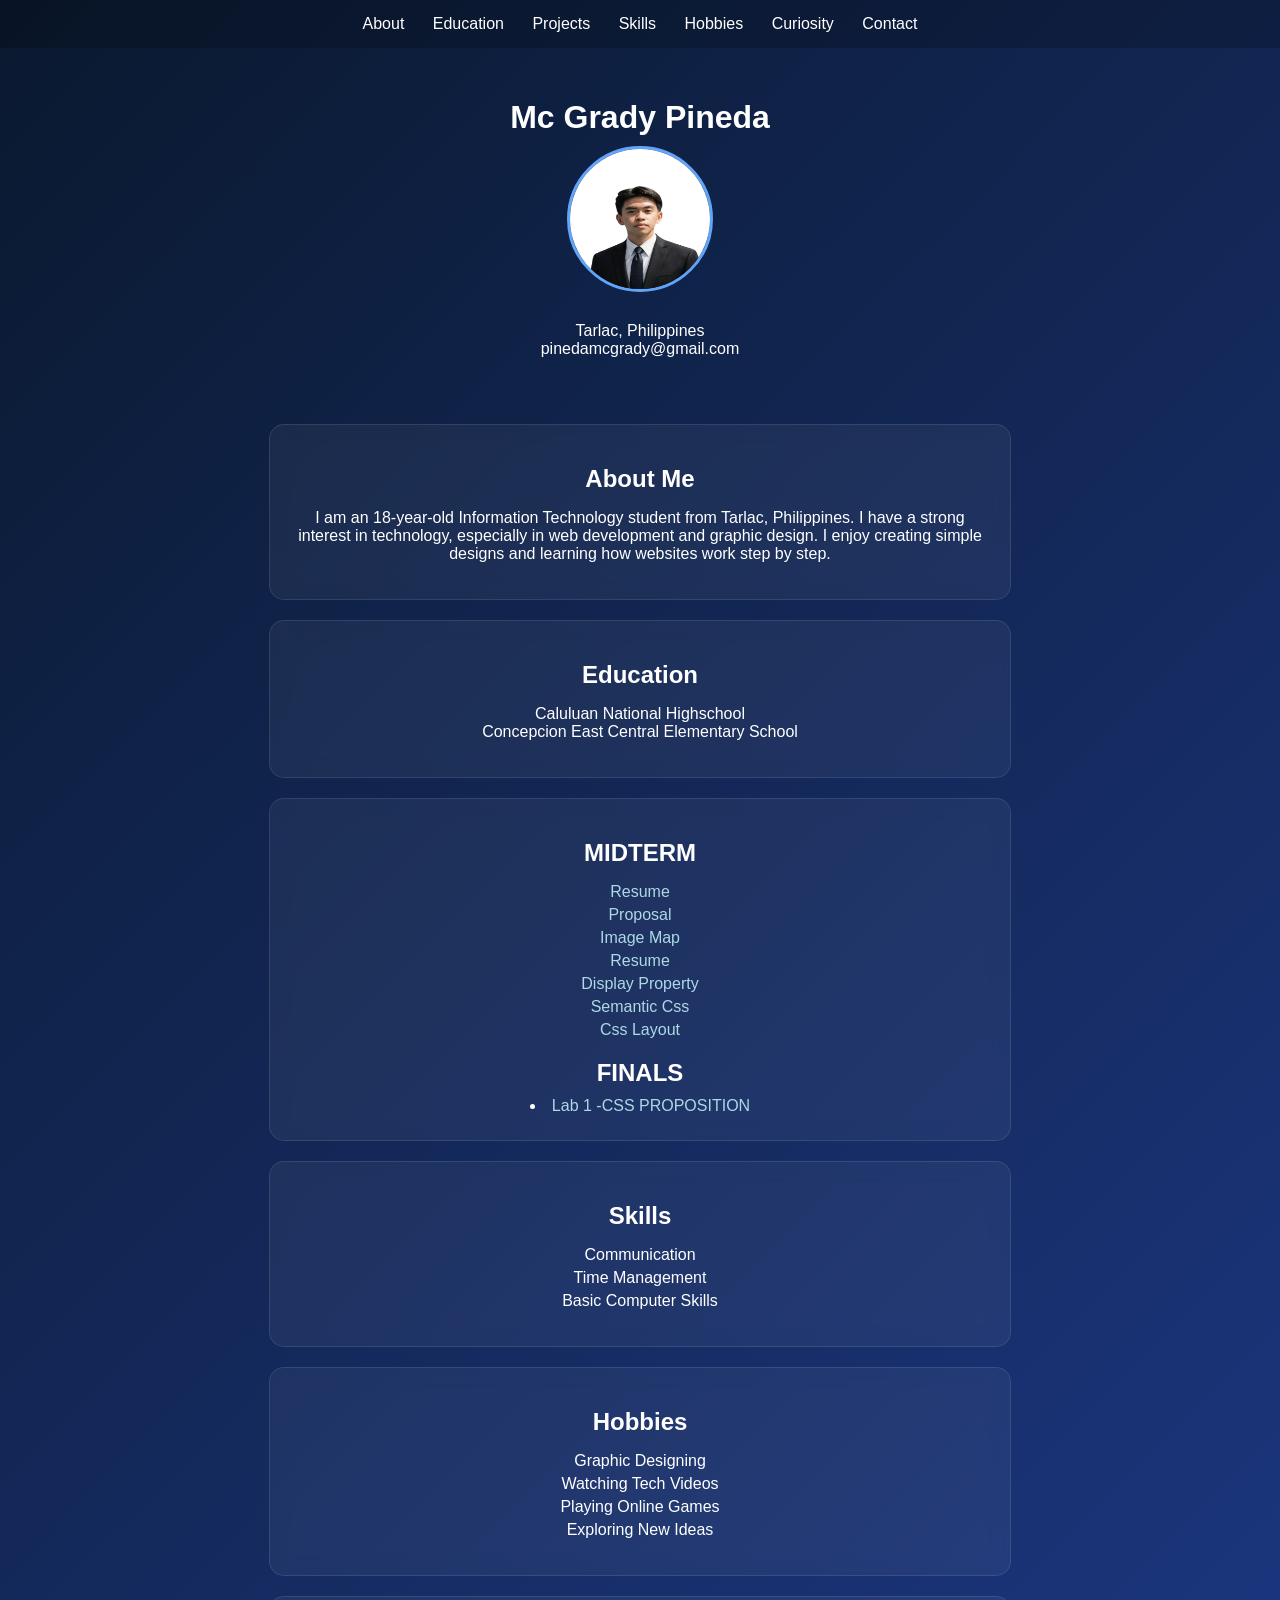
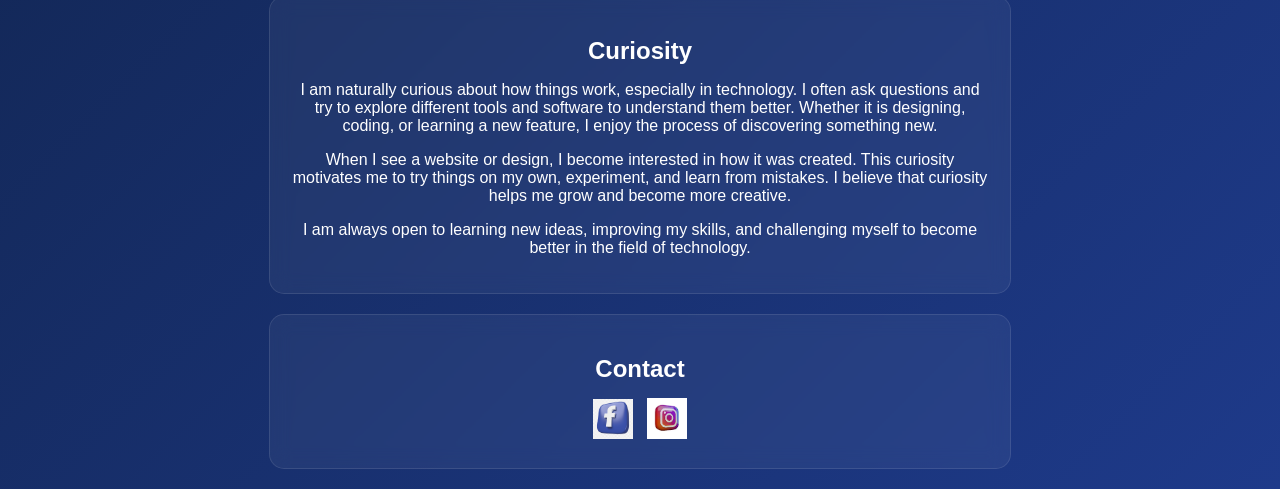
==== index.html @ 1c228c7b "Add files via upload" ====
<!DOCTYPE html>
<html lang="en">

<head>
    <meta charset="UTF-8">
    <title>Mc Grady Portfolio</title>

    <style>
        body {
            margin: 0;
            font-family: 'Segoe UI', sans-serif;
            background: linear-gradient(135deg, #0a192f, #1e3a8a);
            color: #ffffff;
            text-align: center;
        }

        nav {
            padding: 15px;
            background: rgba(0, 0, 0, 0.2);
        }

        nav a {
            color: #ffffff;
            margin: 0 12px;
            text-decoration: none;
        }

        nav a:hover {
            color: #60a5fa;
        }

        header {
            padding: 30px 20px;
        }

        .profile-pic {
            width: 140px;
            height: 140px;
            border-radius: 50%;
            border: 3px solid #60a5fa;
            margin-bottom: 10px;
        }

        section {
            margin: 20px auto;
            width: 85%;
            max-width: 700px;
            padding: 20px;
            border-radius: 15px;
            background: rgba(255, 255, 255, 0.05);
            backdrop-filter: blur(10px);
            border: 1px solid rgba(255, 255, 255, 0.1);
        }

        h1,
        h2 {
            margin-bottom: 10px;
        }

        ul {
            list-style: none;
            padding: 0;
        }

        li {
            margin: 5px 0;
        }

        a {
            color: #60a5fa;
        }

        .icons img {
            width: 40px;
            margin: 5px;
            transition: 0.3s;
        }

        .icons img:hover {
            transform: scale(1.1);
        }

        a {
            text-decoration: none;
            color: lightblue;
        }

        a:hover {
            text-decoration: underline;
        }
    </style>
</head>

<body>

    <nav>
        <a href="#about">About</a>
        <a href="#education">Education</a>
        <a href="#projects">Projects</a>
        <a href="#skills">Skills</a>
        <a href="#hobbies">Hobbies</a>
        <a href="#curiosity">Curiosity</a>
        <a href="#contact">Contact</a>
    </nav>

    <header>
        <h1>Mc Grady Pineda</h1>
        <img src="images/forma;l - Copy.png" class="profile-pic">
        <p>Tarlac, Philippines<br>
            pinedamcgrady@gmail.com</p>
    </header>

    <section id="about">
        <h2>About Me</h2>
        <p>
            I am an 18-year-old Information Technology student from Tarlac, Philippines.
            I have a strong interest in technology, especially in web development and graphic design.
            I enjoy creating simple designs and learning how websites work step by step.
        </p>
        </p>
    </section>

    <section id="education">
        <h2>Education</h2>
        <p>
            Caluluan National Highschool<br>
            Concepcion East Central Elementary School
        </p>
    </section>

    <section id="projects">
        <h2>MIDTERM</h2>
        <ul>
            <li><a href="MIDTERM/lab1/index.html"> Resume</a></li>
            <li><a href="MIDTERM/lab2/index.html"></a></a></li>
            <li><a href="MIDTERM/lab3/index.html"> Proposal</a></li>
            <li><a href="MIDTERM/lab4/lab 4 act.html"> Image Map</a></li>
            <li><a href="MIDTERM/lab5/lab5.html"> Resume</a></li>
            <li><a href="MIDTERM/lab6/google.html"> Display Property</a></li>
            <li><a href="MIDTERM/lab7/semantic.html"> Semantic Css</a></li>
            <li><a href="MIDTERM/lab8/Lab8.html"> Css Layout</a></li>
        </ul>
        <h2>FINALS</h2>
        <li><a href="MIDTERM/lab1/index.html">Lab 1 -CSS PROPOSITION</a></li>

    </section>


    <section id="skills">
        <h2>Skills</h2>
        <ul>
            <li>Communication</li>
            <li>Time Management</li>
            <li>Basic Computer Skills</li>
        </ul>
    </section>

    <section id="hobbies">
        <h2>Hobbies</h2>
        <ul>
            <li>Graphic Designing</li>
            <li>Watching Tech Videos</li>
            <li>Playing Online Games</li>
            <li>Exploring New Ideas</li>
        </ul>
    </section>

    <section id="curiosity">
        <h2>Curiosity</h2>
        <p>
            I am naturally curious about how things work, especially in technology.
            I often ask questions and try to explore different tools and software to understand them better.
            Whether it is designing, coding, or learning a new feature, I enjoy the process of discovering something
            new.
        </p>
        <p>
            When I see a website or design, I become interested in how it was created.
            This curiosity motivates me to try things on my own, experiment, and learn from mistakes.
            I believe that curiosity helps me grow and become more creative.
        </p>
        <p>
            I am always open to learning new ideas, improving my skills, and challenging myself to become better in the
            field of technology.
        </p>
    </section>

    <section id="contact">
        <h2>Contact</h2>
        <div class="icons">
            <a href="https://www.facebook.com/mcgradypineda">
                <img src="images/iconc fb.png">
            </a>
            <a href="https://www.instagram.com/">
                <img src="images/igg.webp">
            </a>
        </div>
    </section>

</body>

</html>
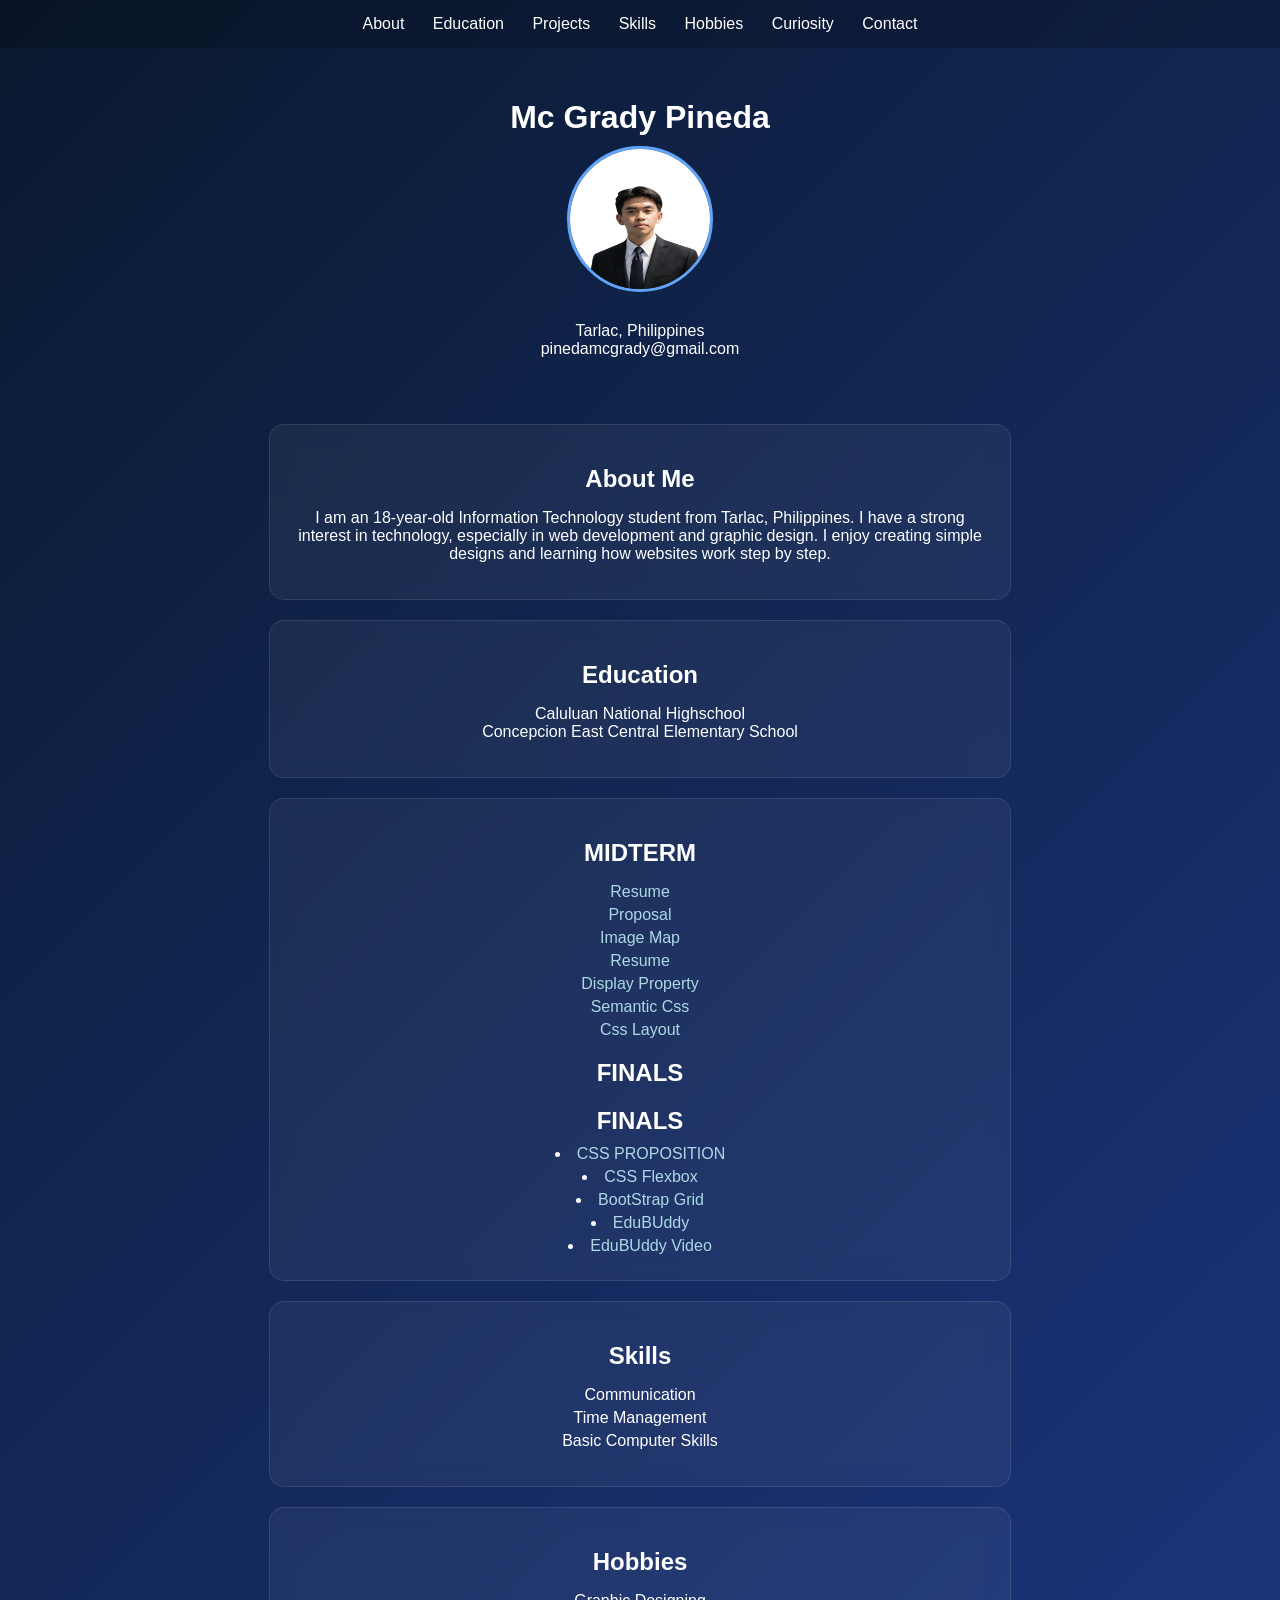
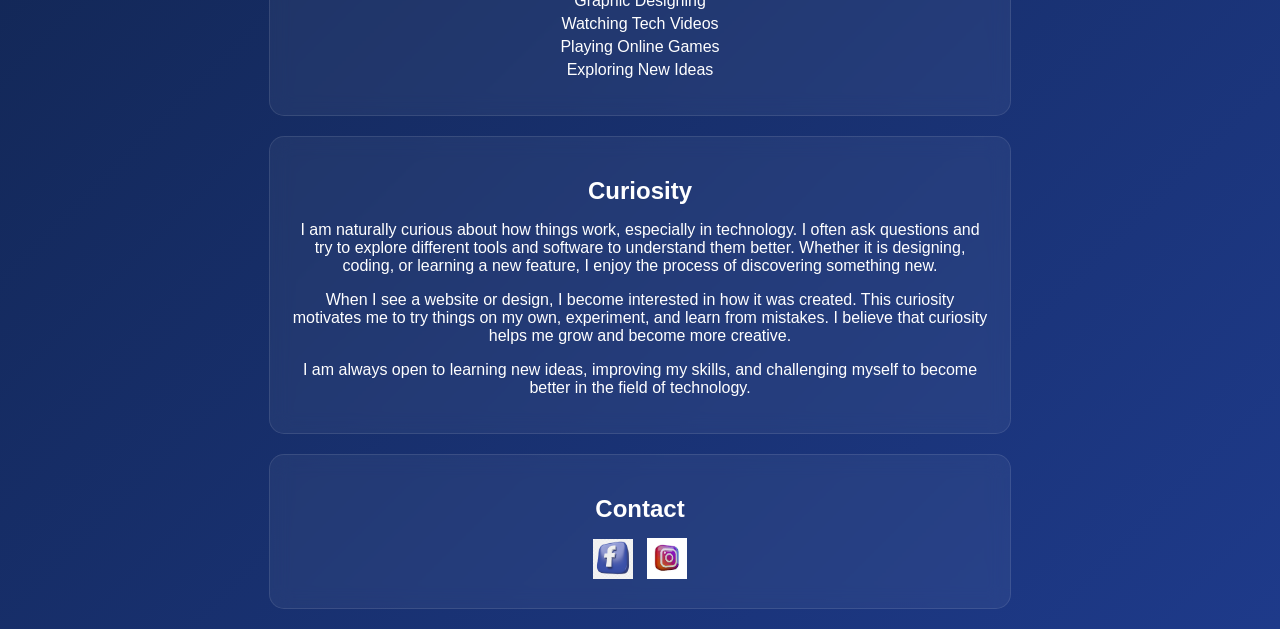
==== commit 8fb66212: "Update index.html" ====
--- a/index.html
+++ b/index.html
@@ -141,7 +141,14 @@
             <li><a href="MIDTERM/lab8/Lab8.html"> Css Layout</a></li>
         </ul>
         <h2>FINALS</h2>
-        <li><a href="MIDTERM/lab1/index.html">Lab 1 -CSS PROPOSITION</a></li>
+       <h2>FINALS</h2>
+        <li><a href="final lab task/final.html">CSS PROPOSITION</a></li>
+        <li><a href="final lab task/flexbox.html">CSS Flexbox</a></li>
+        <li><a href="final lab task/bootstrap.html">BootStrap Grid</a></li>
+        <li><a href="https://markjamero03-sketch.github.io/EduBading/">EduBUddy</a></li>
+        <li><a href="final lab task/AQOpigECcwszjL8W4l22QWQ-AFWrWUBnefgJodiddWZiANQwAFT45harV3QJLH8c8Aas0FtNaqfVEUiZ9rI91cke1nHvxqj7H1VrzPghIA.mp4">EduBUddy Video</a></li>
+    </section>
+
 
     </section>
 
@@ -198,4 +205,4 @@
 
 </body>
 
-</html>+</html>
